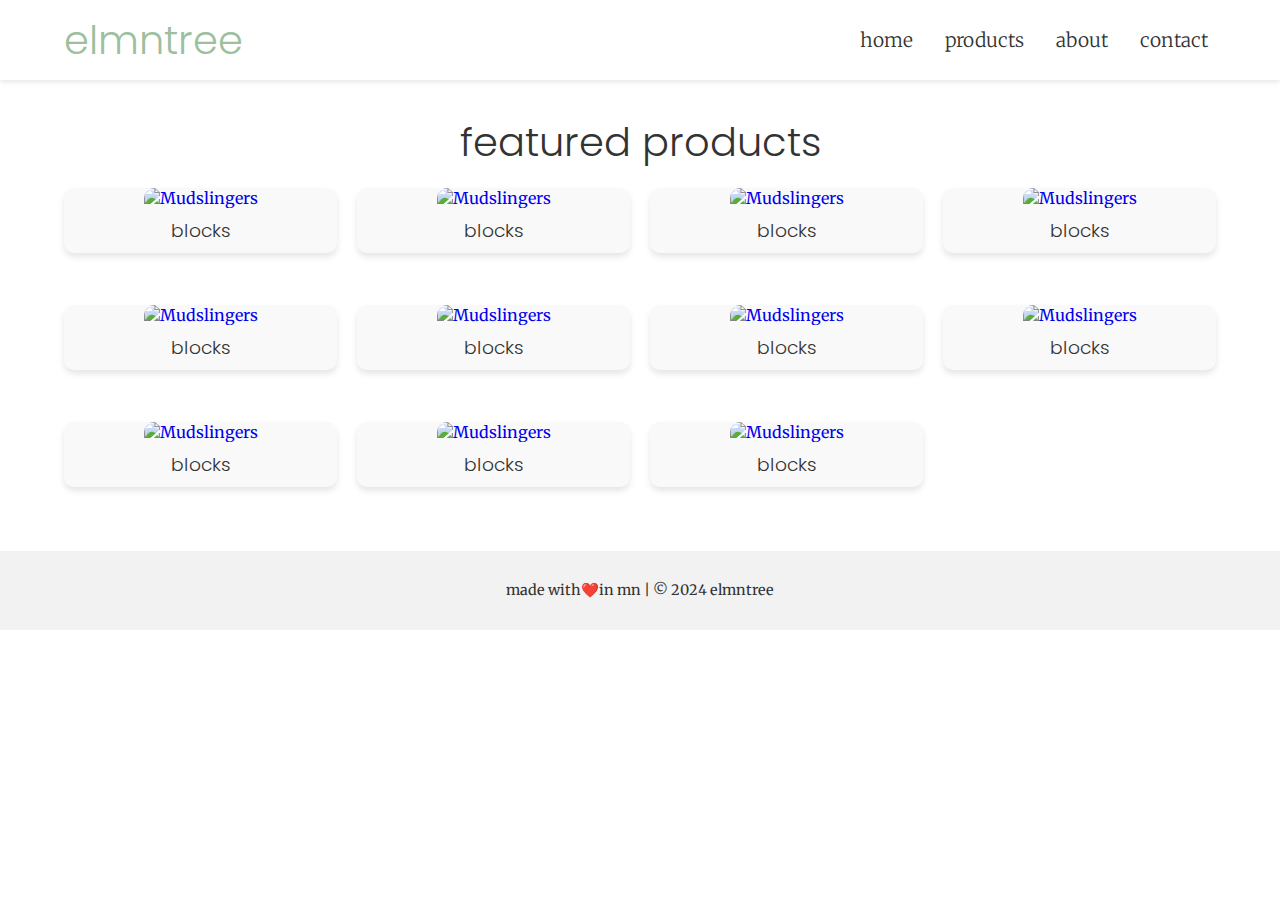
==== about.html @ 25fc2d78 "reset" ====
<!DOCTYPE html>
<html lang="en">
<head>
    <meta charset="UTF-8">
    <meta name="viewport" content="width=device-width, initial-scale=1.0">
    <title>elmntree</title>
    <link rel="stylesheet" href="style.css">
    <link href="https://fonts.googleapis.com/css2?family=Poppins:wght@300&family=Merriweather:wght@400;700&display=swap" rel="stylesheet">
</head>
<body>
    <header>
        <div class="container">
            <h1>elmntree</h1>
            <nav>
                <ul>
                    <li><a href="index.html">home</a></li>
                    <li><a href="products.html">products</a></li>
                    <li><a href="about.html">about</a></li>
                    <li><a href="contact.html">contact</a></li>
                </ul>
            </nav>
        </div>
    </header>
    <main>
        <div class="content-wrapper">
        <section class="featured-shops">
            <div class="container">
                <h1>featured products</h1>
                <div class="shop-list">
                    <a href="mudslingers.html">
                    <article class="shop">
                        <img src="https://images.pexels.com/photos/3933250/pexels-photo-3933250.jpeg?auto=compress&cs=tinysrgb&w=1260&h=750&dpr=1" alt="Mudslingers">
                        <h3>blocks</h3>
                    </article></a>
                    <a href="mudslingers.html">
                        <article class="shop">
                            <img src="https://images.pexels.com/photos/3933250/pexels-photo-3933250.jpeg?auto=compress&cs=tinysrgb&w=1260&h=750&dpr=1" alt="Mudslingers">
                            <h3>blocks</h3>
                        </article>
                    </a>
                    <a href="mudslingers.html">
                        <article class="shop">
                            <img src="https://images.pexels.com/photos/3933250/pexels-photo-3933250.jpeg?auto=compress&cs=tinysrgb&w=1260&h=750&dpr=1" alt="Mudslingers">
                            <h3>blocks</h3>
                        </article>
                    </a>
                    <a href="mudslingers.html">
                        <article class="shop">
                            <img src="https://images.pexels.com/photos/3933250/pexels-photo-3933250.jpeg?auto=compress&cs=tinysrgb&w=1260&h=750&dpr=1" alt="Mudslingers">
                            <h3>blocks</h3>
                        </article>
                    </a>
                    <a href="mudslingers.html">
                        <article class="shop">
                            <img src="https://images.pexels.com/photos/3933250/pexels-photo-3933250.jpeg?auto=compress&cs=tinysrgb&w=1260&h=750&dpr=1" alt="Mudslingers">
                            <h3>blocks</h3>
                        </article>
                    </a>
                    <a href="mudslingers.html">
                        <article class="shop">
                            <img src="https://images.pexels.com/photos/3933250/pexels-photo-3933250.jpeg?auto=compress&cs=tinysrgb&w=1260&h=750&dpr=1" alt="Mudslingers">
                            <h3>blocks</h3>
                        </article>
                    </a>
                    <a href="mudslingers.html">
                        <article class="shop">
                            <img src="https://images.pexels.com/photos/3933250/pexels-photo-3933250.jpeg?auto=compress&cs=tinysrgb&w=1260&h=750&dpr=1" alt="Mudslingers">
                            <h3>blocks</h3>
                        </article>
                    </a>
                    <a href="mudslingers.html">
                        <article class="shop">
                            <img src="https://images.pexels.com/photos/3933250/pexels-photo-3933250.jpeg?auto=compress&cs=tinysrgb&w=1260&h=750&dpr=1" alt="Mudslingers">
                            <h3>blocks</h3>
                        </article>
                    </a>
                    <a href="mudslingers.html">
                        <article class="shop">
                            <img src="https://images.pexels.com/photos/3933250/pexels-photo-3933250.jpeg?auto=compress&cs=tinysrgb&w=1260&h=750&dpr=1" alt="Mudslingers">
                            <h3>blocks</h3>
                        </article>
                    </a>
                    <a href="mudslingers.html">
                        <article class="shop">
                            <img src="https://images.pexels.com/photos/3933250/pexels-photo-3933250.jpeg?auto=compress&cs=tinysrgb&w=1260&h=750&dpr=1" alt="Mudslingers">
                            <h3>blocks</h3>
                        </article>
                    </a>
                    <a href="mudslingers.html">
                        <article class="shop">
                            <img src="https://images.pexels.com/photos/3933250/pexels-photo-3933250.jpeg?auto=compress&cs=tinysrgb&w=1260&h=750&dpr=1" alt="Mudslingers">
                            <h3>blocks</h3>
                        </article>
                    </a>
                </div>
            </div>
        </section>
    </main>
    <footer>
        <div class="container footer-content">
            <p>made with <span role="img" aria-label="heart">❤️</span> in mn | © 2024 elmntree</p>
        </div>
    </footer>
    <script src="script.js"></script>
</body>
</html>
---- style.css ----
body {
    font-family: 'Merriweather', serif;
    margin: 0;
    padding: 0;
    box-sizing: border-box;
    background: #ffffff; /* Secondary color */
    color: #333;
}

h1, h2, h3, h4, h5, h6 {
    font-family: 'Poppins', sans-serif;
    font-weight: 300; /* Lightweight Poppins font */
    text-align:center;
}

.container {
    width: 90%;
    max-width: 1200px;
    margin: auto;
}

header {
    background-color: #ffffff; /* Primary color */
    color: #333;
    padding: 10px 0; /* Adjust the padding to ensure the header is not too tall */
    box-shadow: 0 2px 5px rgba(0,0,0,0.1);
    position: sticky;
    top: 0;
    z-index: 1000;
}

header .container {
    display: flex;
    flex-direction: row;
    align-items: center;
    justify-content: space-between;
}

h1 {
    margin: 0;
    font-size: 2.5rem;
    color: #9DBF9E;
}

h1 span {
    color: #333;
    font-size: 1.5rem;
}

nav ul {
    list-style: none;
    padding: 0;
    display: flex;
    justify-content: flex-end;
    align-items: center;
    margin: 0;
}

nav ul li {
    margin-left: 1rem;
}

nav ul li a {
    color: #333; /* Standard link color */
    text-decoration: none;
    font-weight: bold;
    font-size: 1.2rem;
    padding: 0.5rem;
    font-weight: 300; /* Lightweight Poppins font */
}
.hero {
    background: url('hero-background.jpg') no-repeat center center;
    background-size: cover;
    color: #fff;
    padding: 4rem 0;
    text-align: center;
}

.responsive-map {
    position: relative;
    width: 100%;
    height: 80vh;
}

.responsive-map iframe {
    position: absolute;
    top: 0;
    left: 0;
    width: 100%;
    height: 100%;
}

.featured-shops {
    padding: 2rem 0;
}

.featured-shops .shop {
    background: #f9f9f9;
    border-radius: 10px;
    overflow: hidden;
    box-shadow: 0 4px 6px rgba(0,0,0,0.1);
    margin-bottom: 2rem;
    transition: transform 0.3s ease, box-shadow 0.3s ease;
    text-align:center;
}

.featured-shops .shop:hover {
    transform: translateY(-5px);
    box-shadow: 0 6px 12px rgba(0,0,0,0.15);
}

.featured-shops img {
    width: 100%;
    height: 200px;
    object-fit: cover;
    border-top-left-radius: 10px;
    border-top-right-radius: 10px;
}

.featured-shops h3, .featured-shops p {
    margin: 0.5rem;
    color: #333;
}

.featured-shops p {
    margin-bottom: 1rem;
    color: #555;
}

button, .button {
    font-family: 'Maven Pro', sans-serif;
    background-color: #4CAF50;
    color: white;
    padding: 10px 20px;
    text-decoration: none;
    border-radius: 5px;
    display: inline-block;
    transition: background-color 0.3s ease;
}

button:hover, .button:hover {
    background-color: #9DBF9E;
}

.signup-form {
    text-align: center;
    padding: 2rem 0;
}

.signup-iframe {
    width: 100%;
    max-width: 800px;
    height: 1500px;
    border: none;
    margin: auto;
    display: block;
}

main > section:first-child {
    margin-top: 2rem;
}

nav ul li a:hover, .button:hover {
    color: #9DBF9E; /* Accent color for hover state */
}

.featured-shops .shop-list {
    display: grid;
    grid-template-columns: repeat(auto-fill, minmax(250px, 1fr));
    gap: 20px;
}

footer {
    background-color: #f2f2f2;
    color: #333;
    padding: 1rem;
    font-size: 0.9rem;
    text-align: center;
    font-family: 'Merriweather', serif;
    
}

.footer-content, .footer-content p, .footer-content div {
    display: flex;
    align-items: center;
    justify-content: center;
}

.footer-links a {
    color: #333;
    text-decoration: none;
}

.footer-links a:hover {
    text-decoration: underline;
}

.nitro-info .nitro-card {
    background: #f9f9f9;
    border-radius: 10px;
    overflow: hidden;
    box-shadow: 0 4px 6px rgba(0,0,0,0.1);
    margin-bottom: 2rem;
    padding: 1rem;
    transition: transform 0.3s ease, box-shadow 0.3s ease;
    margin-top: 2rem;
}

.nitro-info h1, .nitro-info h2, .featured-shops h1 {
    color: #333;
    margin-bottom: 1rem;
}

.shop-details, .location-hours, .menu-highlights, .customer-reviews {
    background: #f9f9f9;
    border-radius: 10px;
    box-shadow: 0 4px 6px rgba(0,0,0,0.1);
    padding: 20px;
    margin-bottom: 20px;
}

.shop-details:hover, .location-hours:hover, .menu-highlights:hover, .customer-reviews:hover {
    transform: translateY(-5px);
    box-shadow: 0 6px 12px rgba(0,0,0,0.15);
}

.interactive-feature h3 {
    text-align: center;
    margin-bottom: 20px;
}

@keyframes fadeIn {
    from { opacity: 0; }
    to { opacity: 1; }
}

.interactive-feature {
    animation: fadeIn 1s ease-out;
}

.photo-gallery .gallery {
    display: flex;
    flex-wrap: wrap;
    gap: 10px;
    margin-top: 2rem;
}

.photo-gallery .gallery-item {
    width: calc(25% - 10px);
    cursor: pointer;
    overflow: hidden;
}

.photo-gallery .gallery-item img {
    width: 100%;
    height: auto;
    transition: transform 0.3s ease;
}

.photo-gallery .gallery-item:hover img {
    transform: scale(1.1);
}

@media (max-width: 600px) {
    .photo-gallery .gallery-item {
        width: calc(50% - 10px);
    }
}

.image-modal {
    position: fixed;
    top: 0;
    left: 0;
    width: 100%;
    height: 100%;
    background-color: rgba(0, 0, 0, 0.8);
    display: flex;
    align-items: center;
    justify-content: center;
    z-index: 1000;
}

.modal-content {
    position: relative;
    max-width: 90%;
    max-height: 90%;
}

.modal-content img {
    width: 100%;
    height: auto;
}

.close {
    position: absolute;
    top: 10px;
    right: 15px;
    font-size: 30px;
    color: white;
    cursor: pointer;
}

.photo-gallery .gallery {
    display: grid;
    grid-template-columns: repeat(2, 1fr);
    gap: 10px;
}

.photo-gallery .gallery-item {
    width: 100%;
    overflow: hidden;
    aspect-ratio: 1 / 1;
}

.photo-gallery .gallery-item img {
    width: 100%;
    height: auto;
    object-fit: cover;
}

@media (max-width: 600px) {
    .photo-gallery .gallery {
        grid-template-columns: repeat(1, 1fr);
    }
}

.photo-gallery {
    background: #f9f9f9;
    border-radius: 10px;
    box-shadow: 0 4px 6px rgba(0,0,0,0.1);
    padding: 20px;
    margin-bottom: 20px;
}

@media (max-width: 768px) {
    header .container {
        flex-direction: column;
        align-items: center;
    }

    nav ul {
        display: flex;
        flex-direction: row;
        justify-content: center;
        align-items: center;
        width: 100%;
        padding: 0;
        list-style: none;
    }

    nav ul li {
        margin: 5px;
    }

    nav ul li a {
        padding: 10px;
        text-decoration: none;
        color: #333;
    }

    header h1 span {
        display: none;
    }
}

h1:not(header h1) {
    color: #333; /* Sets a standard color for h1 elements outside the header */
}

.featured-shops a {
    text-decoration: none; /* Removes underline from shop name links */
}

.heart-emoji {
    color: #9DBF9E; /* Example blue color */
}

.header-logo {
    height: auto; /* Maintain the aspect ratio */
    width: 50px; /* Set a fixed width, adjust as needed */
    vertical-align: middle;
    margin-right: 10px;
}
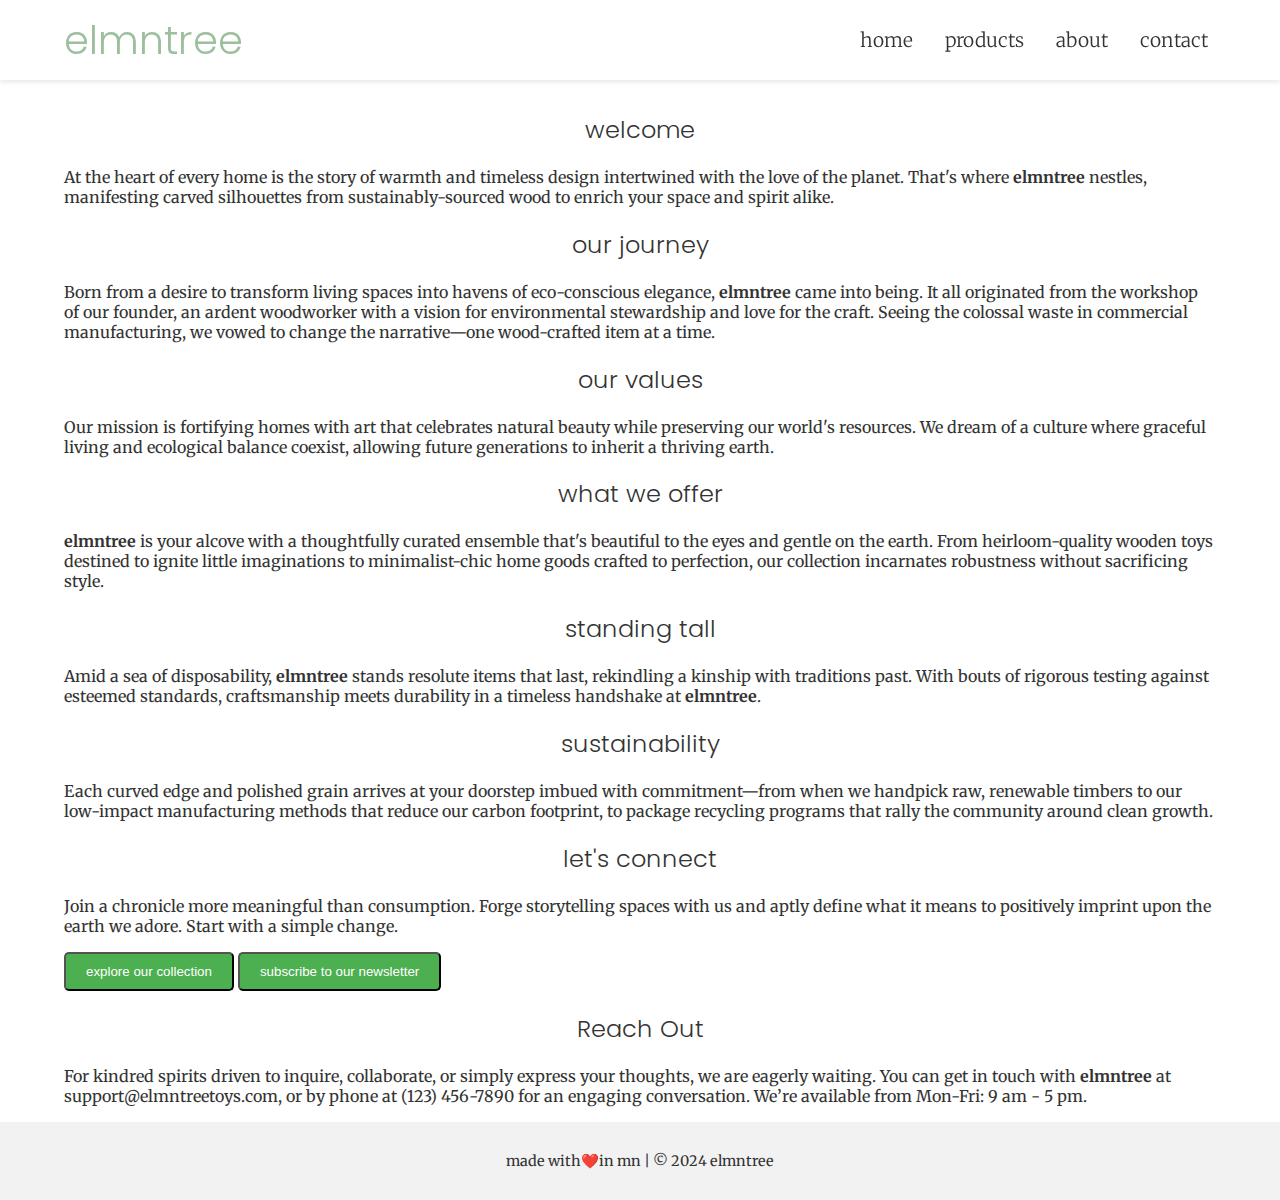
==== commit 54a0b658: "about and subscribe page creation" ====
--- a/about.html
+++ b/about.html
@@ -22,77 +22,58 @@
         </div>
     </header>
     <main>
-        <div class="content-wrapper">
-        <section class="featured-shops">
+        <section class="welcome">
             <div class="container">
-                <h1>featured products</h1>
-                <div class="shop-list">
-                    <a href="mudslingers.html">
-                    <article class="shop">
-                        <img src="https://images.pexels.com/photos/3933250/pexels-photo-3933250.jpeg?auto=compress&cs=tinysrgb&w=1260&h=750&dpr=1" alt="Mudslingers">
-                        <h3>blocks</h3>
-                    </article></a>
-                    <a href="mudslingers.html">
-                        <article class="shop">
-                            <img src="https://images.pexels.com/photos/3933250/pexels-photo-3933250.jpeg?auto=compress&cs=tinysrgb&w=1260&h=750&dpr=1" alt="Mudslingers">
-                            <h3>blocks</h3>
-                        </article>
-                    </a>
-                    <a href="mudslingers.html">
-                        <article class="shop">
-                            <img src="https://images.pexels.com/photos/3933250/pexels-photo-3933250.jpeg?auto=compress&cs=tinysrgb&w=1260&h=750&dpr=1" alt="Mudslingers">
-                            <h3>blocks</h3>
-                        </article>
-                    </a>
-                    <a href="mudslingers.html">
-                        <article class="shop">
-                            <img src="https://images.pexels.com/photos/3933250/pexels-photo-3933250.jpeg?auto=compress&cs=tinysrgb&w=1260&h=750&dpr=1" alt="Mudslingers">
-                            <h3>blocks</h3>
-                        </article>
-                    </a>
-                    <a href="mudslingers.html">
-                        <article class="shop">
-                            <img src="https://images.pexels.com/photos/3933250/pexels-photo-3933250.jpeg?auto=compress&cs=tinysrgb&w=1260&h=750&dpr=1" alt="Mudslingers">
-                            <h3>blocks</h3>
-                        </article>
-                    </a>
-                    <a href="mudslingers.html">
-                        <article class="shop">
-                            <img src="https://images.pexels.com/photos/3933250/pexels-photo-3933250.jpeg?auto=compress&cs=tinysrgb&w=1260&h=750&dpr=1" alt="Mudslingers">
-                            <h3>blocks</h3>
-                        </article>
-                    </a>
-                    <a href="mudslingers.html">
-                        <article class="shop">
-                            <img src="https://images.pexels.com/photos/3933250/pexels-photo-3933250.jpeg?auto=compress&cs=tinysrgb&w=1260&h=750&dpr=1" alt="Mudslingers">
-                            <h3>blocks</h3>
-                        </article>
-                    </a>
-                    <a href="mudslingers.html">
-                        <article class="shop">
-                            <img src="https://images.pexels.com/photos/3933250/pexels-photo-3933250.jpeg?auto=compress&cs=tinysrgb&w=1260&h=750&dpr=1" alt="Mudslingers">
-                            <h3>blocks</h3>
-                        </article>
-                    </a>
-                    <a href="mudslingers.html">
-                        <article class="shop">
-                            <img src="https://images.pexels.com/photos/3933250/pexels-photo-3933250.jpeg?auto=compress&cs=tinysrgb&w=1260&h=750&dpr=1" alt="Mudslingers">
-                            <h3>blocks</h3>
-                        </article>
-                    </a>
-                    <a href="mudslingers.html">
-                        <article class="shop">
-                            <img src="https://images.pexels.com/photos/3933250/pexels-photo-3933250.jpeg?auto=compress&cs=tinysrgb&w=1260&h=750&dpr=1" alt="Mudslingers">
-                            <h3>blocks</h3>
-                        </article>
-                    </a>
-                    <a href="mudslingers.html">
-                        <article class="shop">
-                            <img src="https://images.pexels.com/photos/3933250/pexels-photo-3933250.jpeg?auto=compress&cs=tinysrgb&w=1260&h=750&dpr=1" alt="Mudslingers">
-                            <h3>blocks</h3>
-                        </article>
-                    </a>
-                </div>
+                <h2>welcome</h2>
+                <p>At the heart of every home is the story of warmth and timeless design intertwined with the love of the planet. That's where <strong>elmntree</strong> nestles, manifesting carved silhouettes from sustainably-sourced wood to enrich your space and spirit alike.</p>
+            </div>
+        </section>
+        
+        <section class="our-journey">
+            <div class="container">
+                <h2>our journey</h2>
+                <p>Born from a desire to transform living spaces into havens of eco-conscious elegance, <strong>elmntree</strong> came into being. It all originated from the workshop of our founder, an ardent woodworker with a vision for environmental stewardship and love for the craft. Seeing the colossal waste in commercial manufacturing, we vowed to change the narrative—one wood-crafted item at a time.</p>
+            </div>
+        </section>
+        
+        <section class="mission-vision">
+            <div class="container">
+                <h2>our values</h2>
+                <p>Our mission is fortifying homes with art that celebrates natural beauty while preserving our world's resources. We dream of a culture where graceful living and ecological balance coexist, allowing future generations to inherit a thriving earth.</p>
+            </div>
+        </section>
+        
+        <section class="what-we-offer">
+            <div class="container">
+                <h2>what we offer</h2>
+                <p><strong>elmntree</strong> is your alcove with a thoughtfully curated ensemble that's beautiful to the eyes and gentle on the earth. From heirloom-quality wooden toys destined to ignite little imaginations to minimalist-chic home goods crafted to perfection, our collection incarnates robustness without sacrificing style.</p>
+            </div>
+        </section>
+        
+        <section class="our-difference">
+            <div class="container">
+                <h2>standing tall</h2>
+                <p>Amid a sea of disposability, <strong>elmntree</strong> stands resolute items that last, rekindling a kinship with traditions past. With bouts of rigorous testing against esteemed standards, craftsmanship meets durability in a timeless handshake at <strong>elmntree</strong>.</p>
+            </div>
+        </section>
+        <section class="sustainable-practice"> 
+            <div class="container"> 
+                <h2>sustainability</h2> 
+                <p>Each curved edge and polished grain arrives at your doorstep imbued with commitment—from when we handpick raw, renewable timbers to our low-impact manufacturing methods that reduce our carbon footprint, to package recycling programs that rally the community around clean growth.</p> 
+            </div> 
+        </section>
+        <section class="call-to-action">
+            <div class="container">
+                <h2>let's connect</h2>
+                <p>Join a chronicle more meaningful than consumption. Forge storytelling spaces with us and aptly define what it means to positively imprint upon the earth we adore. Start with a simple change.</p>
+                <button onclick="window.location.href='products.html'">explore our collection</button>
+                <button onclick="window.location.href='products.html'">subscribe to our newsletter</button>
+            </div>
+        </section>
+        <section class="contact-info">
+            <div class="container">
+                <h2>Reach Out</h2>
+                <p>For kindred spirits driven to inquire, collaborate, or simply express your thoughts, we are eagerly waiting. You can get in touch with <strong>elmntree</strong> at support@elmntreetoys.com, or by phone at (123) 456-7890 for an engaging conversation. We’re available from Mon-Fri: 9 am - 5 pm.</p>
             </div>
         </section>
     </main>
--- a/style.css
+++ b/style.css
@@ -150,7 +150,7 @@
 .signup-iframe {
     width: 100%;
     max-width: 800px;
-    height: 1500px;
+    height: 1100px;
     border: none;
     margin: auto;
     display: block;
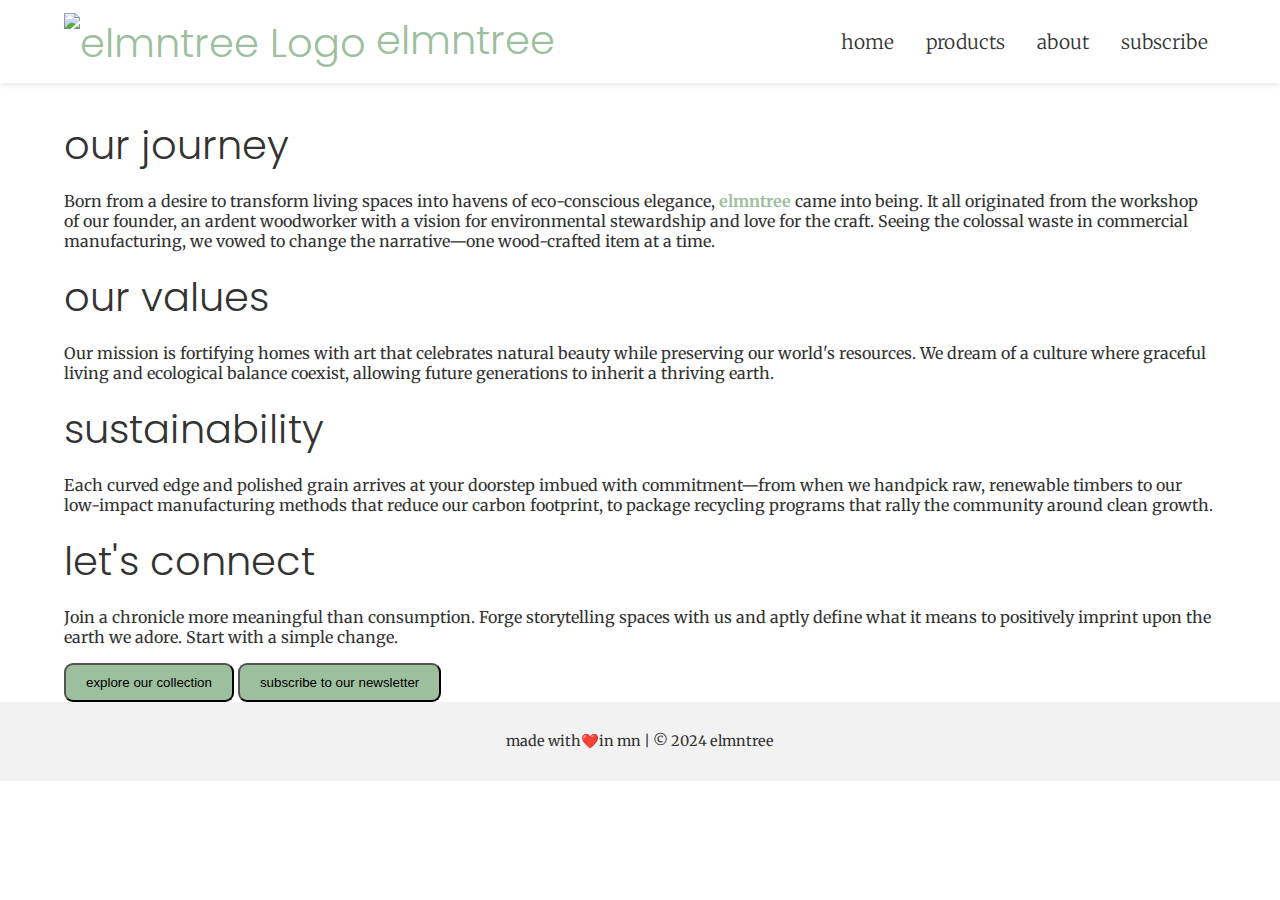
==== commit b0780d5c: "a lot of changes" ====
--- a/about.html
+++ b/about.html
@@ -10,70 +10,42 @@
 <body>
     <header>
         <div class="container">
-            <h1>elmntree</h1>
+            <h1><img class="header-logo" src="https://raw.githubusercontent.com/evollve/elmntree/main/elmntree-logo.png" alt="elmntree Logo">elmntree</h1>
             <nav>
                 <ul>
                     <li><a href="index.html">home</a></li>
                     <li><a href="products.html">products</a></li>
                     <li><a href="about.html">about</a></li>
-                    <li><a href="contact.html">contact</a></li>
+                    <li><a href="subscribe.html">subscribe</a></li>
                 </ul>
             </nav>
         </div>
     </header>
     <main>
-        <section class="welcome">
-            <div class="container">
-                <h2>welcome</h2>
-                <p>At the heart of every home is the story of warmth and timeless design intertwined with the love of the planet. That's where <strong>elmntree</strong> nestles, manifesting carved silhouettes from sustainably-sourced wood to enrich your space and spirit alike.</p>
-            </div>
-        </section>
-        
         <section class="our-journey">
             <div class="container">
-                <h2>our journey</h2>
+                <h1>our journey</h1>
                 <p>Born from a desire to transform living spaces into havens of eco-conscious elegance, <strong>elmntree</strong> came into being. It all originated from the workshop of our founder, an ardent woodworker with a vision for environmental stewardship and love for the craft. Seeing the colossal waste in commercial manufacturing, we vowed to change the narrative—one wood-crafted item at a time.</p>
             </div>
         </section>
-        
         <section class="mission-vision">
             <div class="container">
-                <h2>our values</h2>
+                <h1>our values</h1>
                 <p>Our mission is fortifying homes with art that celebrates natural beauty while preserving our world's resources. We dream of a culture where graceful living and ecological balance coexist, allowing future generations to inherit a thriving earth.</p>
-            </div>
-        </section>
-        
-        <section class="what-we-offer">
-            <div class="container">
-                <h2>what we offer</h2>
-                <p><strong>elmntree</strong> is your alcove with a thoughtfully curated ensemble that's beautiful to the eyes and gentle on the earth. From heirloom-quality wooden toys destined to ignite little imaginations to minimalist-chic home goods crafted to perfection, our collection incarnates robustness without sacrificing style.</p>
-            </div>
-        </section>
-        
-        <section class="our-difference">
-            <div class="container">
-                <h2>standing tall</h2>
-                <p>Amid a sea of disposability, <strong>elmntree</strong> stands resolute items that last, rekindling a kinship with traditions past. With bouts of rigorous testing against esteemed standards, craftsmanship meets durability in a timeless handshake at <strong>elmntree</strong>.</p>
             </div>
         </section>
         <section class="sustainable-practice"> 
             <div class="container"> 
-                <h2>sustainability</h2> 
+                <h1>sustainability</h1> 
                 <p>Each curved edge and polished grain arrives at your doorstep imbued with commitment—from when we handpick raw, renewable timbers to our low-impact manufacturing methods that reduce our carbon footprint, to package recycling programs that rally the community around clean growth.</p> 
             </div> 
         </section>
         <section class="call-to-action">
             <div class="container">
-                <h2>let's connect</h2>
+                <h1>let's connect</h1>
                 <p>Join a chronicle more meaningful than consumption. Forge storytelling spaces with us and aptly define what it means to positively imprint upon the earth we adore. Start with a simple change.</p>
                 <button onclick="window.location.href='products.html'">explore our collection</button>
                 <button onclick="window.location.href='products.html'">subscribe to our newsletter</button>
-            </div>
-        </section>
-        <section class="contact-info">
-            <div class="container">
-                <h2>Reach Out</h2>
-                <p>For kindred spirits driven to inquire, collaborate, or simply express your thoughts, we are eagerly waiting. You can get in touch with <strong>elmntree</strong> at support@elmntreetoys.com, or by phone at (123) 456-7890 for an engaging conversation. We’re available from Mon-Fri: 9 am - 5 pm.</p>
             </div>
         </section>
     </main>
--- a/style.css
+++ b/style.css
@@ -10,7 +10,6 @@
 h1, h2, h3, h4, h5, h6 {
     font-family: 'Poppins', sans-serif;
     font-weight: 300; /* Lightweight Poppins font */
-    text-align:center;
 }
 
 .container {
@@ -91,7 +90,7 @@
 }
 
 .featured-shops {
-    padding: 2rem 0;
+    padding: 1rem 0;
 }
 
 .featured-shops .shop {
@@ -129,11 +128,10 @@
 
 button, .button {
     font-family: 'Maven Pro', sans-serif;
-    background-color: #4CAF50;
-    color: white;
+    background-color: #9DBF9E;
     padding: 10px 20px;
     text-decoration: none;
-    border-radius: 5px;
+    border-radius: 9px;
     display: inline-block;
     transition: background-color 0.3s ease;
 }
@@ -380,4 +378,8 @@
     width: 50px; /* Set a fixed width, adjust as needed */
     vertical-align: middle;
     margin-right: 10px;
+}
+
+strong {
+    color: #9DBF9E;
 }